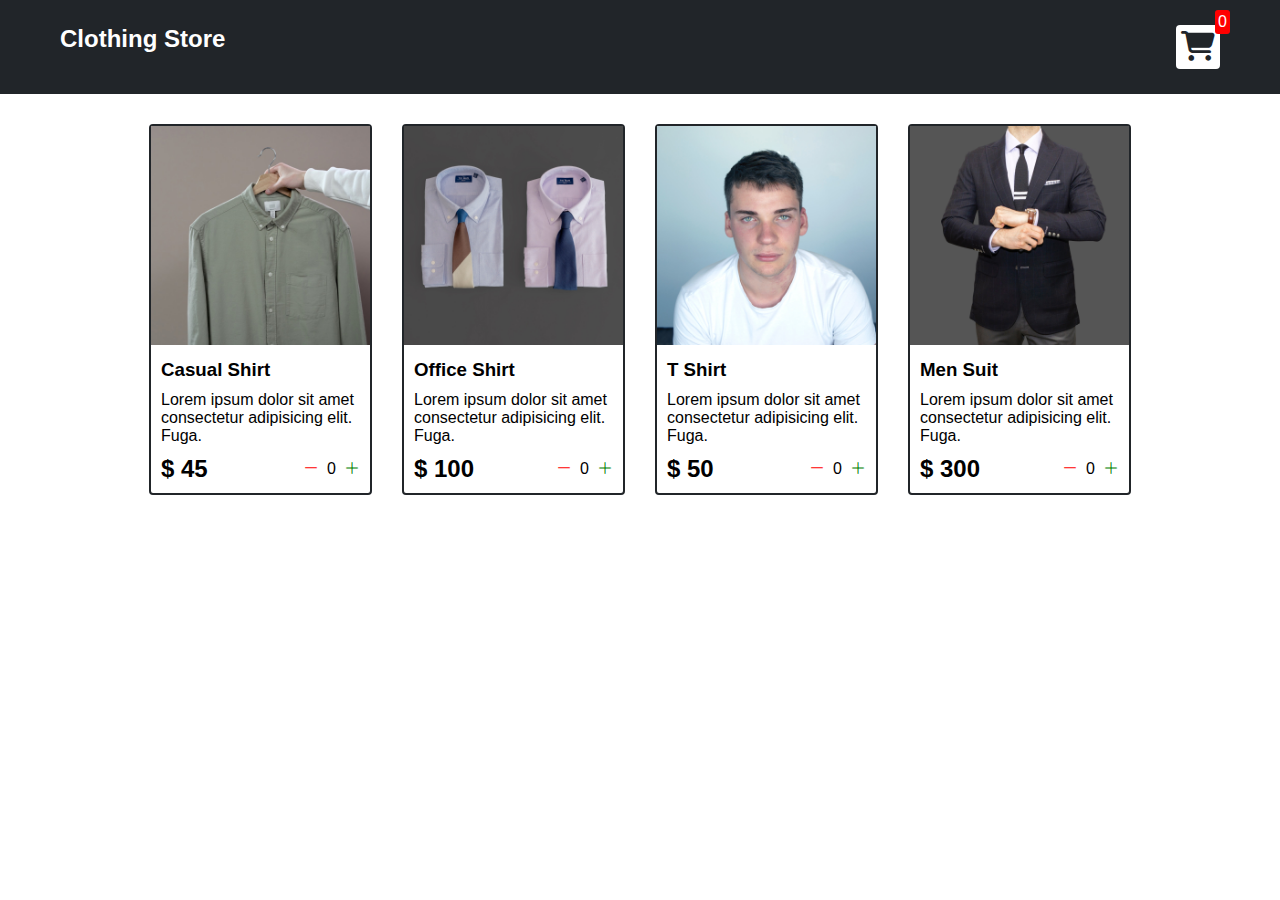
==== index.html @ d70df259 "first_commit" ====
<!DOCTYPE html>
<html lang="en">
  <head>
    <meta charset="UTF-8" />
    <meta name="viewport" content="width=device-width, initial-scale=1.0" />
    <title>Shop</title>
    <link rel="stylesheet" href="style.css" />
    <link
      rel="stylesheet"
      href="https://cdnjs.cloudflare.com/ajax/libs/font-awesome/5.15.3/css/all.min.css"
    />
    <link
      rel="stylesheet"
      href="https://cdnjs.cloudflare.com/ajax/libs/font-awesome/6.5.1/css/all.min.css"
    />
    <link
      rel="stylesheet"
      href="https://cdn.jsdelivr.net/npm/bootstrap-icons@1.11.3/font/bootstrap-icons.min.css"
    />
  </head>
  <body>
    <nav class="nav">
      <h2>Clothing Store</h2>
      <div class="cart">
        <i class="fa-solid fa-cart-shopping"></i>
        <div class="cartAmount">0</div>
      </div>
    </nav>
    <div class="shop" id="shop">
      <!-- <div class="item">
        <img class="imgs" src="images/img-1.jpg" alt="" />
        <div class="details">
          <h3>Casual Shirt</h3>
          <p>Lorem ipsum dolor sit amet consectetur adipisicing elit. Fuga.</p>
          <div class="price-quantity">
            <h2>$ 45</h2>
            <div class="buttons">
              <i class="bi bi-dash-lg"></i>
              <div class="quantity">0</div>
              <i class="bi bi-plus-lg"></i>
            </div>
          </div>
        </div>
      </div>
      <div class="item">
        <img class="imgs" src="images/img-2.jpg" alt="" />
        <div class="details">
          <h3>Office Shirt</h3>
          <p>Lorem ipsum dolor sit amet consectetur adipisicing elit. Fuga.</p>
          <div class="price-quantity">
            <h2>$ 45</h2>
            <div class="buttons">
              <i class="bi bi-dash-lg"></i>
              <div class="quantity">0</div>
              <i class="bi bi-plus-lg"></i>
            </div>
          </div>
        </div>
      </div>
      <div class="item">
        <img class="imgs" src="images/img-3.jpg" alt="" />
        <div class="details">
          <h3>T Shirt</h3>
          <p>Lorem ipsum dolor sit amet consectetur adipisicing elit. Fuga.</p>
          <div class="price-quantity">
            <h2>$ 45</h2>
            <div class="buttons">
              <i class="bi bi-dash-lg"></i>
              <div class="quantity">0</div>
              <i class="bi bi-plus-lg"></i>
            </div>
          </div>
        </div>
      </div>
      <div class="item">
        <img class="imgs" src="images/img-4.jpg" alt="" />
        <div class="details">
          <h3>Men Suit</h3>
          <p>Lorem ipsum dolor sit amet consectetur adipisicing elit. Fuga.</p>
          <div class="price-quantity">
            <h2>$ 45</h2>
            <div class="buttons">
              <i class="bi bi-dash-lg"></i>
              <div class="quantity">0</div>
              <i class="bi bi-plus-lg"></i>
            </div>
          </div>
        </div>
      </div> -->
    </div>
  </body>
  <script src="main.js"></script>
</html>
---- style.css ----
/**
*!Changing default style of the browser
**/
*{
    margin: 0;
    padding: 0;
    box-sizing: border-box;
}
body{
    font-family: sans-serif;
}
/**
*?NavBar Styles are here
**/
.nav{
    background-color: #212529;
    padding: 25px 60px;
    color: white;
    display: flex;
    justify-content: space-between;
    margin-bottom: 30px;
}
/**
*!Cart Styles are here
**/
.cart{
    position: relative;
    background-color: white;
    color: #212529;
    padding: 5px;
    font-size: 30px;
    border-radius: 4px;
}
.cartAmount{
    position: absolute;
    font-size: 16px;
    background-color: red;
    color: white;
    top: -15px;
    right: -10px;
    padding: 3px;
    border-radius: 3px;
}

.imgs{
    width: 100%;
    /* width: 220px; */
}

/** 
*?shop Item Styles are here
**/

.shop{
    display: grid;
    grid-template-columns: repeat(4, 223px);
    justify-content: center;
    gap: 30px;
}

@media (max-width:1000px) {
    .shop{
        grid-template-columns: repeat(2, 223px);
    } 
}

@media (max-width:500px) {
    .shop{
        grid-template-columns: repeat(1, 223px);
    } 
}

.item{
    border: solid 2px #212529;
    border-radius: 4px;
}
.details{
    display: flex;
    flex-direction: column;
    gap: 10px;
    padding: 10px;
}
.price-quantity{
    display: flex;
    justify-content: space-between;
    align-items: center;
}
.buttons{
    display: flex;
    gap: 8px;
}
.bi-dash-lg{
    color: red;
}
.bi-plus-lg{
    color: green;
}
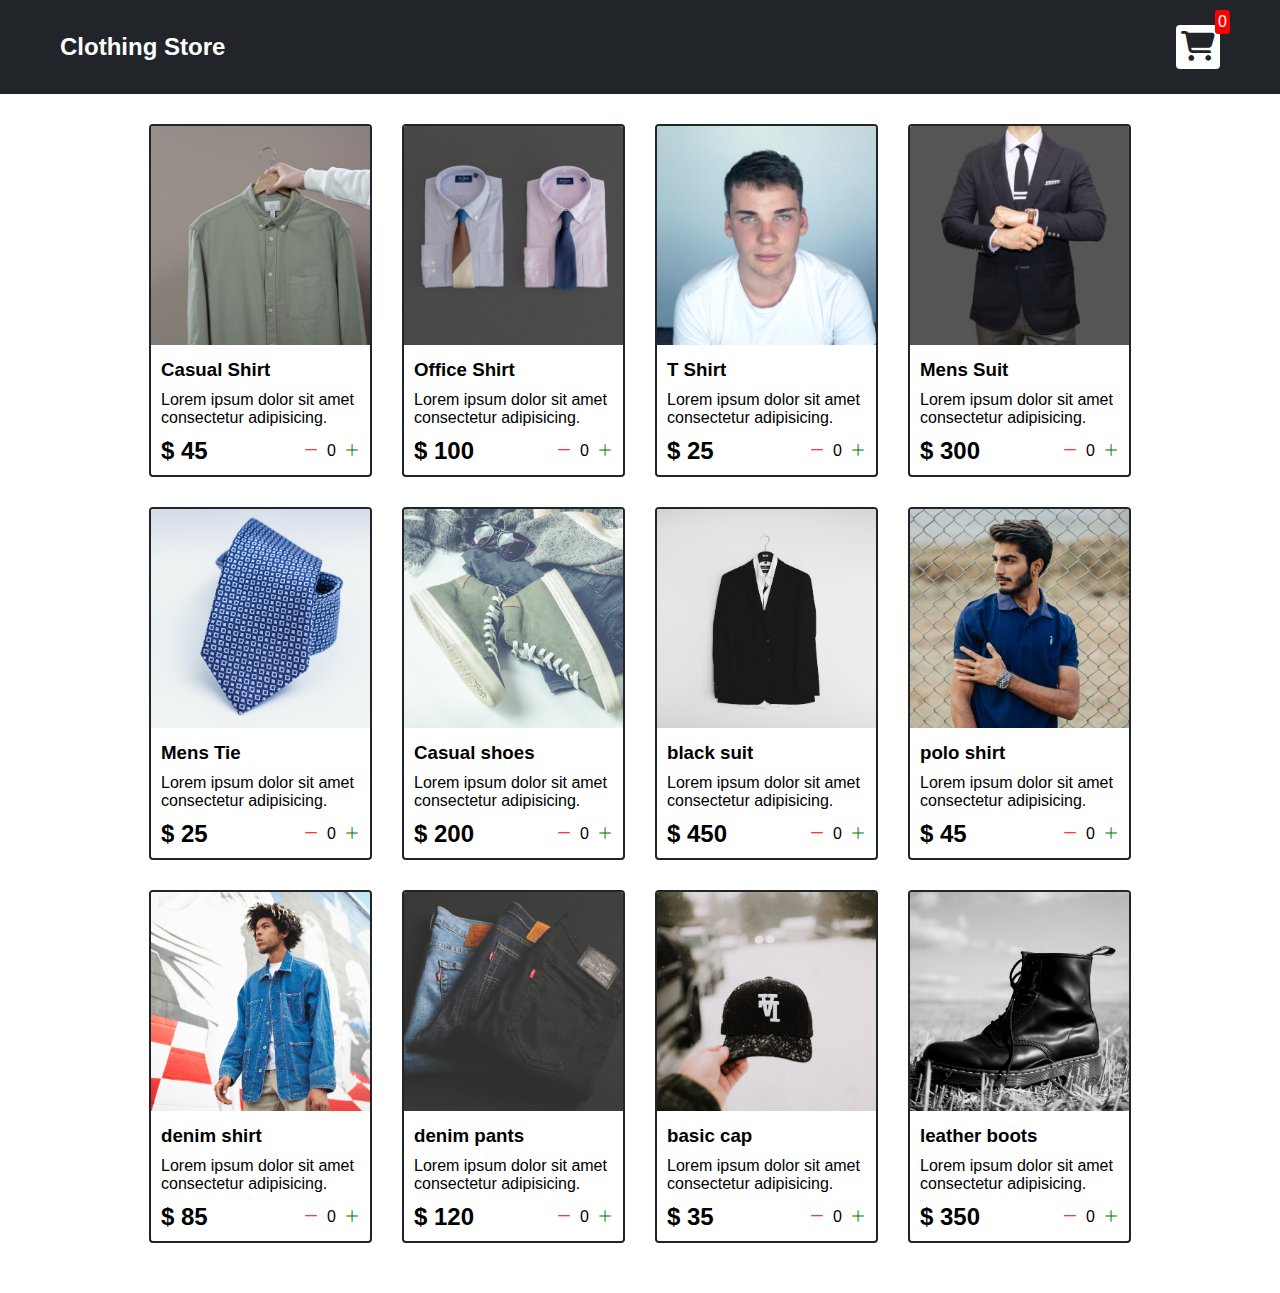
==== commit 3eedf3a3: "3rd commit" ====
--- a/index.html
+++ b/index.html
@@ -4,7 +4,7 @@
     <meta charset="UTF-8" />
     <meta name="viewport" content="width=device-width, initial-scale=1.0" />
     <title>Shop</title>
-    <link rel="stylesheet" href="style.css" />
+    <link rel="stylesheet" href="./src/style.css" />
     <link
       rel="stylesheet"
       href="https://cdnjs.cloudflare.com/ajax/libs/font-awesome/5.15.3/css/all.min.css"
@@ -20,11 +20,15 @@
   </head>
   <body>
     <nav class="nav">
+     <a href="index.html">
       <h2>Clothing Store</h2>
+     </a>
+     <a href="cart.html">
       <div class="cart">
         <i class="fa-solid fa-cart-shopping"></i>
-        <div class="cartAmount">0</div>
+        <div id="cartAmount" class="cartAmount">0</div>
       </div>
+     </a>
     </nav>
     <div class="shop" id="shop">
       <!-- <div class="item">
@@ -89,5 +93,6 @@
       </div> -->
     </div>
   </body>
-  <script src="main.js"></script>
+  <script src="./src/Data.js"></script>
+  <script src="./src/main.js"></script>
 </html>
--- a/src/style.css
+++ b/src/style.css
@@ -0,0 +1,184 @@
+/**
+*!Changing default style of the browser
+**/
+*{
+    margin: 0;
+    padding: 0;
+    box-sizing: border-box;
+}
+body{
+    font-family: sans-serif;
+}
+
+i{
+    cursor: pointer;
+}
+a{
+    text-decoration: none;
+    color: white;
+}
+/**
+*?NavBar Styles are here
+**/
+.nav{
+    background-color: #212529;
+    padding: 25px 60px;
+    color: white;
+    display: flex;
+    justify-content: space-between;
+    align-items: center;
+    margin-bottom: 30px;
+}
+/**
+*!Cart Styles are here
+**/
+.cart{
+    position: relative;
+    background-color: white;
+    color: #212529;
+    padding: 5px;
+    font-size: 30px;
+    border-radius: 4px;
+}
+.cartAmount{
+    position: absolute;
+    font-size: 16px;
+    background-color: red;
+    color: white;
+    top: -15px;
+    right: -10px;
+    padding: 3px;
+    border-radius: 3px;
+}
+
+.imgs{
+    width: 100%;
+    /* width: 220px; */
+}
+
+/** 
+*?shop Item Styles are here
+**/
+
+.shop{
+    display: grid;
+    grid-template-columns: repeat(4, 223px);
+    justify-content: center;
+    gap: 30px;
+    margin-bottom: 50px;
+}
+
+@media (max-width:1000px) {
+    .shop{
+        grid-template-columns: repeat(2, 223px);
+    } 
+}
+
+@media (max-width:500px) {
+    .shop{
+        grid-template-columns: repeat(1, 223px);
+    } 
+}
+
+.item{
+    border: solid 2px #212529;
+    border-radius: 4px;
+}
+.item .imgs{
+    border-radius: 2px 2px 0 0 ;
+}
+.details{
+    display: flex;
+    flex-direction: column;
+    gap: 10px;
+    padding: 10px;
+}
+.price-quantity{
+    display: flex;
+    justify-content: space-between;
+    align-items: center;
+}
+.buttons{
+    display: flex;
+    gap: 8px;
+}
+.bi-dash-lg{
+    color: red;
+}
+.bi-plus-lg{
+    color: green;
+}
+
+/**
+*!Style rule for label and button 
+**/
+.text-center{
+    text-align: center;
+    margin-bottom: 20px;
+}
+
+.Homebtn,.checkout,.removeAll{
+    background-color: #212529;
+    color: white;
+    border: none;
+    padding: 6px;
+    border-radius: 3px;
+    cursor: pointer;
+    margin-top: 10px;
+}
+
+.checkout{
+    background-color: green;
+}
+
+.removeAll{
+    background-color: red;
+}
+
+.bi-x-lg{
+    color: red;
+    font-weight: bold;
+}
+
+/**
+*! style rule for shopping cart 
+**/
+.shopping-cart{
+    display: grid;
+    grid-template-columns: repeat(1,320px);
+    justify-content: center;
+    /* text-align: center; */
+    gap: 15px;
+   
+}
+
+/**
+*! style rule for cart item
+**/
+
+.cart-item{
+    border: 2px solid #212529;
+    border-radius: 5px;
+    display: flex;
+}
+
+.title-price-x{
+    display: flex;
+    width: 195px;
+    justify-content: space-between;
+    align-items: center;
+}
+
+.title-price{
+    display: flex;
+    gap: 20px;
+    justify-content: space-between;
+    align-items: center;
+}
+
+.cart-item-price{
+    background-color: #212529;
+    color: white;
+    padding: 3px 6px;
+    border-radius: 4px;
+}